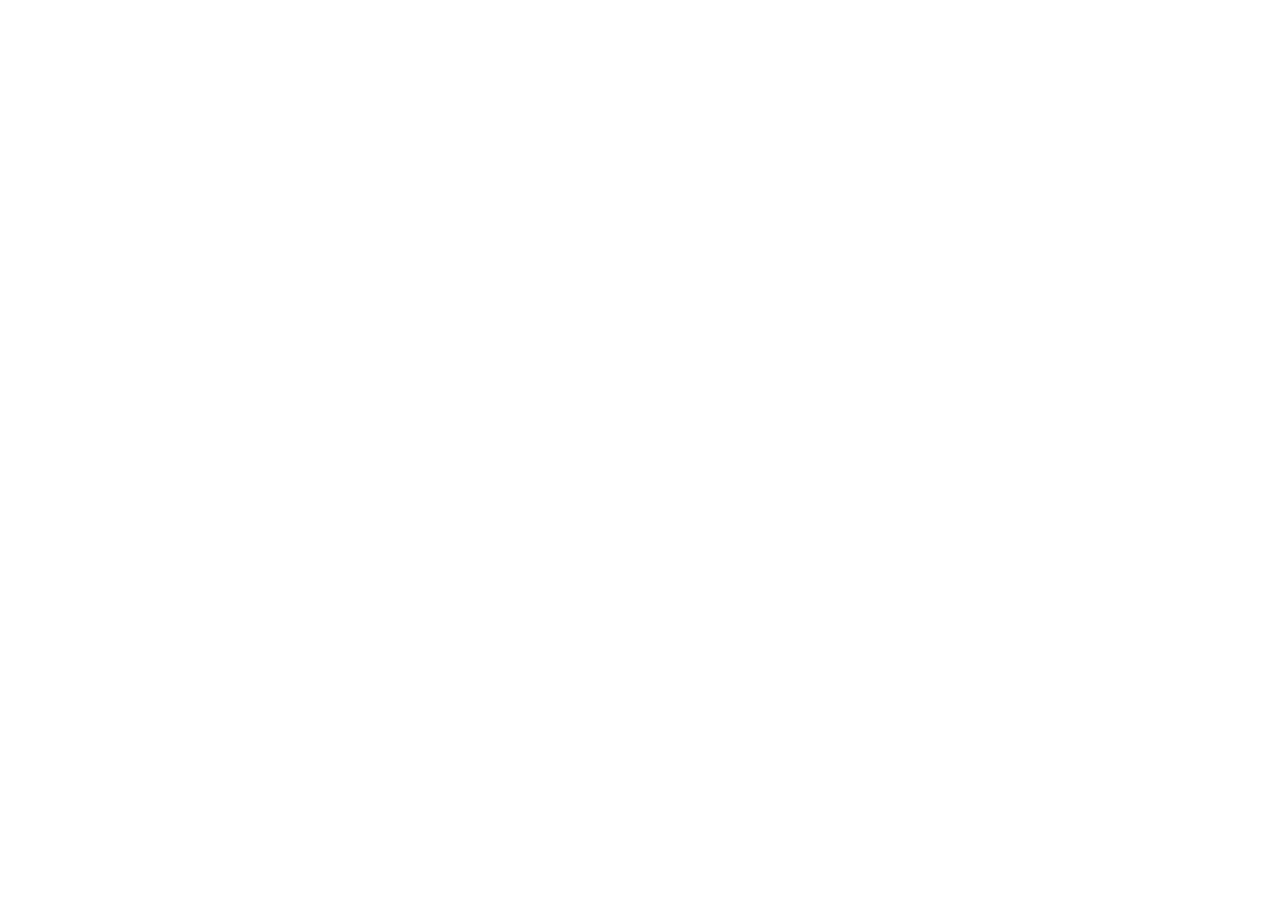
==== public/nhb-white/index.html @ 15142af1 "Serve NHB White Luxury preview from public path" ====
<!doctype html><html lang="en" dir="ltr"><head><meta charset="utf-8"><meta name="viewport" content="width=device-width,initial-scale=1,viewport-fit=cover"><meta name="theme-color" content="#fffdf9"><meta name="description" content="New Home Benz white luxury redesign preview"><title>New Home Benz — White Luxury Preview</title><link rel="stylesheet" href="style-1.css"><link rel="stylesheet" href="style-11.css"><link rel="stylesheet" href="style-21.css"></head><body><script src="plan-b44-130.js"></script><script src="plan-b44-145-a.js"></script><script src="plan-b44-145-b.js"></script><script src="plan-b44-150.js"></script><script src="plan-b44-175.js"></script><script src="plan-b7223-175.js"></script><script src="plan-b7223-222.js"></script><script src="plan-b7223-225.js"></script><script src="scene-data.js"></script><script src="media-bedroom.js"></script><script src="viewer.js"></script><script src="app-a.js"></script><script src="app-b.js"></script><script src="app-c.js"></script></body></html>
---- public/nhb-white/style-1.css ----
<!doctype html><html lang="en" dir="ltr"><head><meta charset="utf-8"><meta name="viewport" content="width=device-width,initial-scale=1,viewport-fit=cover"><meta name="theme-color" content="#fffdf9"><meta name="description" content="New Home Benz white luxury redesign preview"><title>New Home Benz — White Luxury Preview</title><link rel="stylesheet" href="style-1.css"><link rel="stylesheet" href="style-11.css"><link rel="stylesheet" href="style-21.css"></head><body><script src="plans-1.js"></script><script src="plans-2.js"></script><script src="plans-3.js"></script><script src="plans-4.js"></script><script src="scene-data.js"></script><script src="media-1.js"></script><script src="media-2.js"></script><script src="viewer.js"></script><script src="app-a.js"></script><script src="app-b.js"></script><script src="app-c.js"></script></body></html>
---- public/nhb-white/style-11.css ----
window.NHB_PLANS=window.NHB_PLANS||{};window.NHB_PLANS["assets/dollhouse/b44-130.webp"]='[data-uri]';
window.NHB_PLANS["assets/floorplans/b44-145-a-plan.webp"]=window.NHB_PLANS["assets/dollhouse/b44-145-a.webp"];
---- public/nhb-white/style-21.css ----
window.NHB_PLANS=window.NHB_PLANS||{};window.NHB_PLANS["assets/dollhouse/b7223-222.webp"]='[data-uri]';
window.NHB_PLANS["assets/floorplans/b7223-222-plan.webp"]=window.NHB_PLANS["assets/dollhouse/b7223-222.webp"];
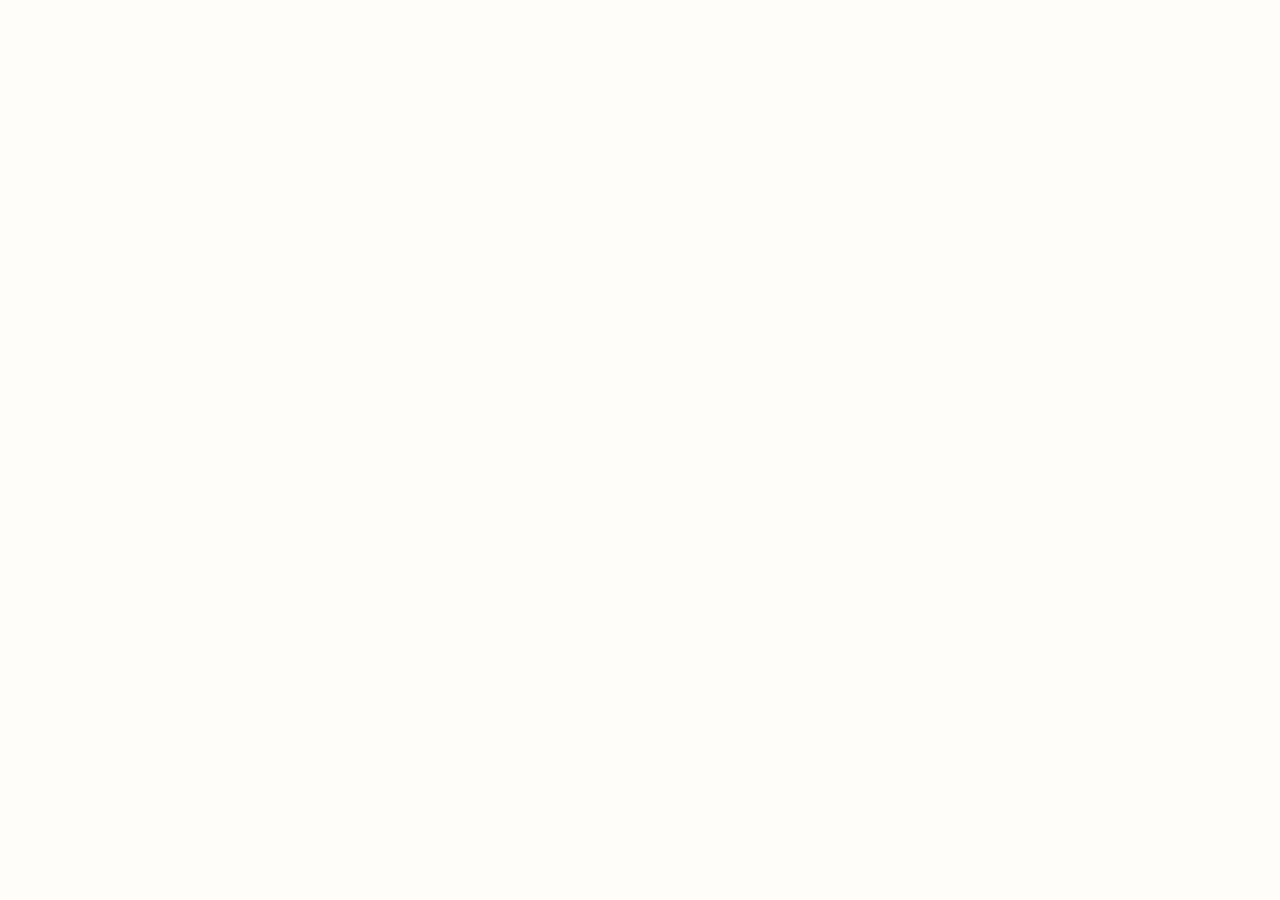
==== commit 6b0c749f: "Use deployment auth cookie for NHB preview assets" ====
--- a/public/nhb-white/style-1.css
+++ b/public/nhb-white/style-1.css
@@ -1 +1 @@
-<!doctype html><html lang="en" dir="ltr"><head><meta charset="utf-8"><meta name="viewport" content="width=device-width,initial-scale=1,viewport-fit=cover"><meta name="theme-color" content="#fffdf9"><meta name="description" content="New Home Benz white luxury redesign preview"><title>New Home Benz — White Luxury Preview</title><link rel="stylesheet" href="style-1.css"><link rel="stylesheet" href="style-11.css"><link rel="stylesheet" href="style-21.css"></head><body><script src="plans-1.js"></script><script src="plans-2.js"></script><script src="plans-3.js"></script><script src="plans-4.js"></script><script src="scene-data.js"></script><script src="media-1.js"></script><script src="media-2.js"></script><script src="viewer.js"></script><script src="app-a.js"></script><script src="app-b.js"></script><script src="app-c.js"></script></body></html>+:root{--bg:#fffdf9;--paper:#fff;--soft:#f7f2e9;--ink:#171713;--text:#4c4942;--muted:#7e786e;--gold:#b69455;--gold2:#d4bd88;--line:#e7dfd1;--shadow:0 28px 80px rgba(39,33,24,.1);--serif:"Times New Roman",Georgia,serif;--sans:Arial,"Helvetica Neue",sans-serif;--ease:cubic-bezier(.2,.8,.2,1)}*{box-sizing:border-box}html{scroll-behavior:smooth;background:var(--bg)}body{margin:0;background:var(--bg);color:var(--ink);font-family:var(--sans);overflow-x:hidden}a{color:inherit}img{max-width:100%;display:block}button,input,textarea,select{font:inherit}.skip{position:fixed;left:18px;top:-70px;z-index:9999;background:var(--ink);color:#fff;padding:11px 15px;text-decoration:none}.site-header{position:sticky;top:0;z-index:200;background:rgba(255,253,249,.9);backdrop-filter:blur(18px);border-bottom:1px solid rgba(182,148,85,.18)}.topline{height:30px;padding:0 clamp(22px,5vw,78px);display:flex;align-items:center;justify-content:space-between;font-size:10px;letter-spacing:.1em;text-transform:uppercase;color:#81796a;border-bottom:1px solid #eee8dd}.topline a{text-decoration:none}.nav-shell{height:80px;padding:0 clamp(22px,5vw,78px);display:grid;grid-template-columns:220px 1fr auto auto;gap:24px;align-items:center}.brand{text-decoration:none;display:flex;align-items:center;gap:12px}.brand-mark{width:36px;height:36px;position:relative;border-bottom:2px solid var(--gold)}.brand-mark:before,.brand-mark:after{content:"";position:absolute;bottom:2px;background:var(--gold)}.brand-mark:before{left:4px;width:8px;height:18px;box-shadow:11px -7px 0 var(--gold),22px 3px 0 var(--gold)}.brand-mark:after{left:7px;width:2px;height:4px;box-shadow:11px -7px 0 #fff,22px 3px 0 #fff}.brand-type strong{font-family:var(--serif);font-size:29px;letter-spacing:.18em;font-weight:400;line-height:.8}.brand-type small{display:block;font-size:8px;letter-spacing:.32em;color:#8d8068;text-transform:uppercase;margin-top:6px}.main-nav{display:flex;justify-content:center;gap:clamp(16px,2vw,34px)}.main-nav a{position:relative;text-decoration:none;font-size:10px;letter-spacing:.13em;text-transform:uppercase;color:#4d4941;padding:32px 0}.main-nav a:after{content:"";position:absolute;left:50%;right:50%;bottom:22px;height:1px;background:var(--gold);transition:.35s}.main-nav a:hover:after,.main-nav a.active:after{left:0;right:0}.lang-switch{background:transparent;border:0;color:#5a5245;cursor:pointer;font-size:11px}.nav-cta{display:inline-flex;height:42px;padding:0 18px;align-items:center;text-decoration:none;background:var(--ink);color:#fff;font-size:10px;letter-spacing:.13em;text-transform:uppercase}.menu-toggle{display:none}main{min-height:65vh}.hero-white{padding:clamp(60px,8vw,105px) clamp(22px,5vw,78px) 70px;display:grid;grid-template-columns:minmax(0,.9fr) minmax(420px,1.15fr);gap:clamp(30px,5vw,80px);align-items:center;min-height:760px}.hero-copy{padding:50px 0}.kicker,.eyebrow{font-size:10px;letter-spacing:.23em;text-transform:uppercase;color:var(--gold);display:flex;gap:12px;align-items:center}.kicker:before,.eyebrow:before{content:"";width:35px;height:1px;background:var(--gold)}h1,h2,h3{font-family:var(--serif);font-weight:400}.hero-white h1{font-size:clamp(55px,7vw,110px);line-height:.9;letter-spacing:-.055em;margin:.24em 0;color:#1c1914}.hero-white h1 em{font-weight:400;color:var(--gold);font-style:italic}.lead{font-size:clamp(15px,1.2vw,18px);line-height:1.9;color:var(--text);max-width:650px}.actions{display:flex;gap:12px;flex-wrap:wrap;margin-top:30px}.btn{min-height:48px;padding:0 22px;display:inline-flex;align-items:center;justify-content:center;text-decoration:none;font-size:10px;letter-spacing:.13em;text-transform:uppercase;border:1px solid var(--ink);transition:.35s}.btn.primary{background:var(--ink);color:#fff}.btn.secondary{border-color:var(--line);background:#fff}.hero-visual{position:relative;min-height:620px}.hero-visual:before{content:"";position:absolute;left:-38px;top:40px;width:58%;height:75%;border:1px solid var(--gold2)}.hero-img{position:absolute;inset:0 0 0 8%;border-radius:180px 0 0 0;overflow:hidden;box-shadow:var(--shadow);background:#eee}.hero-img img{width:100%;height:100%;object-fit:cover}.hero-card{position:absolute;z-index:3;left:0;bottom:46px;background:#fff;padding:24px 28px;min-width:230px;border:1px solid var(--line);box-shadow:0 18px 50px rgba(29,24,17,.08)}.hero-card small{display:block;color:var(--gold);letter-spacing:.18em;text-transform:uppercase;font-size:9px}.hero-card strong{font-family:var(--serif);font-weight:400;font-size:32px;display:block;margin-top:5px}.hero-card span{font-size:11px;color:var(--muted)}@media(max-width:820px){.topline{display:none}.nav-shell{height:70px;grid-template-columns:1fr auto auto}.main-nav{display:none;position:absolute;top:70px;left:0;right:0;background:#fff;border-bottom:1px solid var(--line);padding:15px 25px;flex-direction:column;gap:0}.main-nav.open{display:flex}.main-nav a{padding:14px 0}.menu-toggle{display:block;width:40px;height:40px;border:1px solid var(--line);background:#fff}.nav-cta{display:none}.hero-white{grid-template-columns:1fr;padding-top:45px;min-height:auto}.hero-visual{min-height:500px}.hero-img{inset:0}.brand-type strong{font-size:24px}}@media(max-width:520px){.brand-mark{display:none}.hero-white h1{font-size:52px}.hero-visual{min-height:430px}.hero-img{border-radius:90px 0 0 0}.hero-card{bottom:20px;padding:18px;min-width:190px}}
--- a/public/nhb-white/style-11.css
+++ b/public/nhb-white/style-11.css
@@ -1,3 +1,10 @@
-window.NHB_PLANS=window.NHB_PLANS||{};window.NHB_PLANS["assets/dollhouse/b44-130.webp"]='[data-uri]';
-window.NHB_PLANS["assets/floorplans/b44-145-a-plan.webp"]=window.NHB_PLANS["assets/dollhouse/b44-145-a.webp"];
-
+.section{padding:clamp(76px,9vw,135px) clamp(22px,5vw,78px)}.section.soft{background:var(--soft)}.section-head{display:grid;grid-template-columns:minmax(0,1fr) minmax(300px,520px);gap:40px;align-items:end;margin-bottom:48px}.section-head h2,.page-hero h1{font-size:clamp(43px,5.6vw,82px);line-height:.95;letter-spacing:-.045em;margin:.22em 0}.section-head p{color:var(--text);line-height:1.85;margin:0}.mini-rule{width:80px;height:1px;background:var(--gold);margin:25px 0}
+.stat-strip{display:grid;grid-template-columns:repeat(4,1fr);border:1px solid var(--line);background:#fff}.stat{padding:30px;border-right:1px solid var(--line)}.stat:last-child{border-right:0}.stat b{display:block;font-family:var(--serif);font-size:36px;font-weight:400}.stat span{font-size:10px;letter-spacing:.12em;text-transform:uppercase;color:var(--muted)}
+.project-grid{display:grid;grid-template-columns:repeat(3,1fr);gap:22px}.project-card{background:#fff;border:1px solid var(--line);text-decoration:none;overflow:hidden;transition:.45s var(--ease)}.project-card:hover{transform:translateY(-7px);box-shadow:var(--shadow)}.project-photo{aspect-ratio:4/3;overflow:hidden;background:#eee}.project-photo img{width:100%;height:100%;object-fit:cover;transition:.7s var(--ease)}.project-card:hover .project-photo img{transform:scale(1.035)}.project-info{padding:26px}.project-info small{font-size:9px;letter-spacing:.18em;color:var(--gold);text-transform:uppercase}.project-info h3{font-size:31px;margin:9px 0 10px}.project-info p{font-size:13px;line-height:1.7;color:var(--text);margin:0}.project-link{margin-top:18px;font-size:10px;letter-spacing:.12em;text-transform:uppercase;display:inline-flex;gap:8px;align-items:center}.project-link:after{content:"→";color:var(--gold)}
+.split{display:grid;grid-template-columns:1fr 1fr;gap:clamp(35px,6vw,90px);align-items:center}.split-media{position:relative}.split-media img{width:100%;aspect-ratio:4/3;object-fit:cover;border-radius:0 140px 0 0}.split-media:after{content:"";position:absolute;left:22px;right:-22px;bottom:-22px;top:22px;border:1px solid var(--gold2);z-index:-1}.split-copy h2{font-size:clamp(42px,5vw,75px);line-height:.95;margin:12px 0 20px}.split-copy p{color:var(--text);line-height:1.9}.values{display:grid;grid-template-columns:repeat(3,1fr);gap:1px;background:var(--line);border:1px solid var(--line)}.value{background:#fff;padding:38px}.value i{display:block;width:28px;height:28px;border:1px solid var(--gold);border-radius:50%;margin-bottom:25px;position:relative}.value i:after{content:"";position:absolute;width:6px;height:6px;background:var(--gold);border-radius:50%;left:10px;top:10px}.value h3{font-size:27px;margin:0 0 10px}.value p{font-size:13px;line-height:1.8;color:var(--text)}
+.page-hero{padding:95px clamp(22px,5vw,78px) 70px;background:linear-gradient(180deg,#fff,#fbf8f2);border-bottom:1px solid var(--line);display:grid;grid-template-columns:1.05fr .95fr;gap:50px;align-items:center}.page-hero-copy{padding:40px 0}.page-hero p{max-width:620px;line-height:1.9;color:var(--text)}.page-hero-visual{height:430px;overflow:hidden;border-radius:130px 0 0 0;box-shadow:var(--shadow)}.page-hero-visual img{width:100%;height:100%;object-fit:cover}
+.service-grid{display:grid;grid-template-columns:repeat(3,1fr);gap:20px}.service-card{background:#fff;border:1px solid var(--line);padding:34px;min-height:250px;transition:.35s}.service-card:hover{border-color:#cdb882;transform:translateY(-4px)}.service-card .num{font-family:var(--serif);font-size:42px;color:#d7c49c}.service-card h3{font-size:26px;margin:20px 0 10px}.service-card p{font-size:13px;color:var(--text);line-height:1.75}
+.contact-grid{display:grid;grid-template-columns:.8fr 1.2fr;gap:45px}.contact-panel{background:var(--ink);color:#fff;padding:45px}.contact-panel h2{font-size:52px;margin:10px 0 24px}.contact-list{display:grid;gap:25px}.contact-list small{color:#c7a965;letter-spacing:.15em;text-transform:uppercase;font-size:9px}.contact-list a,.contact-list p{color:#e9e4da;text-decoration:none;line-height:1.7}.form-card{background:#fff;border:1px solid var(--line);padding:40px}.form-grid{display:grid;grid-template-columns:1fr 1fr;gap:16px}.field{display:grid;gap:8px}.field.full{grid-column:1/-1}.field label{font-size:9px;letter-spacing:.12em;text-transform:uppercase;color:var(--muted)}.field input,.field textarea,.field select{border:0;border-bottom:1px solid #cfc7ba;background:transparent;padding:13px 0;outline:none}.field input:focus,.field textarea:focus,.field select:focus{border-color:var(--gold)}.field textarea{min-height:100px;resize:vertical}
+.project-detail-hero{padding:70px clamp(22px,5vw,78px);display:grid;grid-template-columns:.9fr 1.1fr;gap:50px;align-items:center}.project-detail-hero h1{font-size:clamp(54px,7vw,102px);letter-spacing:-.05em;line-height:.9;margin:.2em 0}.project-detail-photo{height:600px;overflow:hidden;border-radius:0 0 160px 0;background:#eee}.project-detail-photo img{width:100%;height:100%;object-fit:cover}.project-meta{display:flex;gap:26px;flex-wrap:wrap;margin:28px 0}.meta-chip{border-top:1px solid var(--gold);padding-top:10px;min-width:120px}.meta-chip b{font-family:var(--serif);font-size:26px;font-weight:400;display:block}.meta-chip span{font-size:9px;color:var(--muted);letter-spacing:.13em;text-transform:uppercase}.plans-grid{display:grid;grid-template-columns:repeat(3,1fr);gap:20px}.plan-card{border:1px solid var(--line);background:#fff;padding:16px;cursor:pointer;transition:.35s}.plan-card:hover,.plan-card.active{border-color:var(--gold);box-shadow:0 16px 45px rgba(65,53,32,.08)}.plan-thumb{height:210px;background:#fbfaf6;display:grid;place-items:center;overflow:hidden}.plan-thumb img{width:100%;height:100%;object-fit:contain}.plan-card h3{font-size:25px;margin:16px 0 4px}.plan-card p{font-size:12px;color:var(--muted);margin:0}.viewer-shell-host{margin-top:32px}.viewer-note{font-size:11px;color:var(--muted);margin-top:12px}
+/* White architectural viewer */
+.pro-viewer{border:1px solid var(--line);background:#fff;box-shadow:0 22px 80px rgba(46,38,26,.08);overflow:hidden}.viewer-topbar{min-height:80px;padding:14px 18px 14px 24px;display:grid;grid-template-columns:1fr auto auto;align-items:center;gap:16px;border-bottom:1px solid var(--line);background:#fff}.viewer-identity span{font-size:9px;color:var(--gold);letter-spacing:.18em;text-transform:uppercase}.viewer-identity strong{display:block;font-family:var(--serif);font-size:26px;font-weight:400}.viewer-identity small{font-size:9px;color:var(--muted)}.mode-switch{display:flex;background:var(--soft);padding:4px;border-radius:999px}.mode-switch button{border:0;background:transparent;padding:10px 15px;border-radius:999px;cursor:pointer;font-size:9px;letter-spacing:.08em;text-transform:uppercase;color:#6f685c}.mode-switch button.active{background:#fff;color:#1c1914;box-shadow:0 5px 16px rgba(33,28,20,.08)}.viewer-tools{display:flex;gap:8px}.viewer-tools button{width:38px;height:38px;border:1px solid var(--line);background:#fff;cursor:pointer}.viewer-body{display:grid;grid-template-columns:minmax(0,1fr) 270px;min-height:640px}.arch-mode,.walkthrough-mode{position:relative;overflow:hidden;min-height:640px;background:radial-gradient(circle at 50% 45%,#fff 0,#fbfaf6 55%,#f0eadf 100%)}.arch-mode{display:block}.walkthrough-mode{display:none}.walkthrough-mode.active{display:block}.arch-mode.hidden{display:none}.studio-shadow{position:absolute;left:19%;right:15%;bottom:12%;height:14%;background:radial-gradient(ellipse,rgba(71,58,36,.20),transparent 68%);filter:blur(12px)}.arch-scene-wrap{position:absolute;inset:0;perspective:1500px;perspective-origin:50% 42%;cursor:grab;touch-action:none}.arch-scene-wrap:active{cursor:grabbing}.arch-world{position:absolute;left:50%;top:50%;width:0;height:0;transform-style:preserve-3d;transition:transform .65s var(--ease)}.furnished-floor{position:absolute;left:0;top:0;width:var(--floor-w);height:var(--floor-h);transform:translate(-50%,-50%) rotateX(90deg);transform-origin:center;background-size:contain;background-position:center;background-repeat:no-repeat;filter:drop-shadow(0 25px 25px rgba(54,44,28,.18));backface-visibility:visible}.arch-wall{position:absolute;left:0;top:0;transform-style:preserve-3d}.wf{position:absolute;display:block;backface-visibility:hidden}.wf.front,.wf.back{width:var(--len);height:var(--wh);left:calc(var(--len)/-2);top:calc(var(--wh)*-1);background:linear-gradient(90deg,#ece7de,#fff 45%,#e3ddd2);border:1px solid rgba(120,108,91,.12)}.wf.front{transform:translateZ(calc(var(--t)/2));box-shadow:inset 0 6px 16px rgba(0,0,0,.03)}.wf.back{transform:rotateY(180deg) translateZ(calc(var(--t)/2));filter:brightness(.94)}.wf.top{width:var(--len);height:var(--t);left:calc(var(--len)/-2);top:calc(var(--wh)*-1 - var(--t)/2);background:#ddd4c7;transform:rotateX(90deg)}.wf.cap{width:var(--t);height:var(--wh);top:calc(var(--wh)*-1);background:#ded7cb}.wf.cap.a{left:calc(var(--len)/-2 - var(--t)/2);transform:rotateY(90deg)}.wf.cap.b{left:calc(var(--len)/2 - var(--t)/2);transform:rotateY(90deg)}.viewer-badge{position:absolute;left:18px;bottom:18px;background:rgba(255,255,255,.88);border:1px solid var(--line);padding:10px 13px;backdrop-filter:blur(10px)}.viewer-badge span{font-size:8px;letter-spacing:.16em;color:var(--gold);text-transform:uppercase;display:block}.viewer-badge strong{font-size:9px;font-weight:400;color:var(--muted)}.room-specs{border-left:1px solid var(--line);background:#fff;overflow:auto;max-height:640px}.room-head{position:sticky;top:0;background:#fff;padding:19px;border-bottom:1px solid var(--line);z-index:2}.room-head span{display:block;font-size:8px;text-transform:uppercase;letter-spacing:.15em;color:var(--gold)}.room-head strong{font-family:var(--serif);font-size:22px;font-weight:400}.room-row{width:100%;border:0;border-bottom:1px solid #f0ebe2;background:#fff;text-align:left;padding:13px 18px;cursor:pointer;display:grid;grid-template-columns:30px 1fr;grid-template-areas:'n name' 'n size';transition:.25s}.room-row:hover,.room-row.active{background:#faf6ef;box-shadow:inset 2px 0 var(--gold)}.room-row span{grid-area:n;color:#c4aa72;font-family:var(--serif);font-size:18px;align-self:center}.room-row strong{grid-area:name;font-size:11px;font-weight:500}.room-row b{grid-area:size;font-size:9px;font-weight:400;color:var(--muted)}.walkthrough-canvas{width:100%;height:100%;display:block}.viewer-map{position:absolute;right:16px;top:16px;width:150px;height:110px;background:#fff;border:1px solid var(--line);padding:5px;box-shadow:0 10px 25px rgba(0,0,0,.08)}.viewer-map img{width:100%;height:100%;object-fit:contain}.viewer-map i{position:absolute;width:9px;height:9px;background:var(--gold);border:2px solid #fff;clip-path:polygon(50% 0,100% 100%,50% 78%,0 100%);transform-origin:center}.viewer-pad{position:absolute;bottom:18px;left:18px;display:grid;grid-template-columns:38px 38px 38px;grid-template-areas:'. f .' 'l b r';gap:4px}.viewer-pad button{height:36px;border:1px solid #d9cdb9;background:rgba(255,255,255,.9);color:#6c5733}.viewer-pad [data-move=forward]{grid-area:f}.viewer-pad [data-move=left]{grid-area:l}.viewer-pad [data-move=back]{grid-area:b}.viewer-pad [data-move=right]{grid-area:r}.walkthrough-help{position:absolute;bottom:20px;right:20px;font-size:9px;color:#5f574b;background:rgba(255,255,255,.88);padding:8px 10px}.viewer-disclaimer{margin:0;padding:11px 18px;border-top:1px solid var(--line);font-size:9px;color:var(--muted);background:#fff}.viewer-loading{min-height:640px;display:grid;place-content:center;text-align:center;background:#fff;gap:8px}.viewer-loading span{width:38px;height:38px;border:1px solid var(--line);border-top-color:var(--gold);border-radius:50%;animation:spin 1s linear infinite;margin:auto}@keyframes spin{to{transform:rotate(360deg)}}
--- a/public/nhb-white/style-21.css
+++ b/public/nhb-white/style-21.css
@@ -1,2 +1,12 @@
-window.NHB_PLANS=window.NHB_PLANS||{};window.NHB_PLANS["assets/dollhouse/b7223-222.webp"]='[data-uri]';
-window.NHB_PLANS["assets/floorplans/b7223-222-plan.webp"]=window.NHB_PLANS["assets/dollhouse/b7223-222.webp"];
+.original-plan{position:absolute;right:18px;bottom:18px;width:120px;background:#fff;border:1px solid var(--line);padding:5px;box-shadow:0 10px 30px rgba(38,31,22,.10)}.original-plan img{width:100%;display:block}
+.career-band{display:grid;grid-template-columns:1fr 1fr;min-height:520px}.career-band>div{padding:clamp(55px,7vw,100px)}.career-image{background-size:cover;background-position:center}.career-copy{background:var(--soft)}.career-copy h2{font-size:clamp(42px,5vw,72px);line-height:.95;margin:10px 0 22px}.career-copy p{line-height:1.9;color:var(--text)}
+.site-footer{background:#f3eee4;border-top:1px solid #e4dbc9;padding:70px clamp(22px,5vw,78px) 25px}.footer-top{display:grid;grid-template-columns:1.4fr .8fr .8fr;gap:45px;padding-bottom:55px}.footer-brand h2{font-size:clamp(38px,4vw,60px);margin:8px 0 18px}.footer-brand p{color:var(--text);max-width:520px;line-height:1.8}.footer-col h3{font-family:var(--sans);font-size:9px;letter-spacing:.15em;text-transform:uppercase;color:var(--gold)}.footer-col a,.footer-col p{display:block;text-decoration:none;color:#514b41;font-size:12px;line-height:1.9}.footer-bottom{border-top:1px solid #ded4c3;padding-top:22px;display:flex;justify-content:space-between;gap:20px;font-size:9px;letter-spacing:.10em;text-transform:uppercase;color:#8a8173}
+.reveal{opacity:0;transform:translateY(24px);transition:.75s var(--ease)}.reveal.in{opacity:1;transform:none}
+@media(max-width:1100px){.nav-shell{grid-template-columns:190px 1fr auto}.nav-cta{display:none}.hero-white{grid-template-columns:1fr 1fr}.project-grid,.service-grid{grid-template-columns:repeat(2,1fr)}.plans-grid{grid-template-columns:repeat(2,1fr)}}
+@media(max-width:820px){.topline{display:none}.nav-shell{height:70px;grid-template-columns:1fr auto auto}.main-nav{display:none;position:absolute;top:70px;left:0;right:0;background:#fff;border-bottom:1px solid var(--line);padding:15px 25px;flex-direction:column;gap:0}.main-nav.open{display:flex}.main-nav a{padding:14px 0}.menu-toggle{display:block;width:40px;height:40px;border:1px solid var(--line);background:#fff}.brand-type strong{font-size:24px}.brand-type small{font-size:7px}.hero-white,.page-hero,.project-detail-hero,.split,.contact-grid,.career-band{grid-template-columns:1fr}.hero-white{padding-top:45px;min-height:auto}.hero-visual{min-height:500px}.hero-img{inset:0}.hero-card{left:12px}.section-head{grid-template-columns:1fr}.project-grid,.service-grid,.values,.plans-grid{grid-template-columns:1fr}.stat-strip{grid-template-columns:1fr 1fr}.stat:nth-child(2){border-right:0}.stat:nth-child(-n+2){border-bottom:1px solid var(--line)}.page-hero-visual{height:350px}.project-detail-photo{height:450px}.viewer-topbar{grid-template-columns:1fr auto;grid-template-areas:'id tools' 'modes modes'}.viewer-identity{grid-area:id}.mode-switch{grid-area:modes}.viewer-tools{grid-area:tools}.viewer-body{grid-template-columns:1fr;min-height:560px}.arch-mode,.walkthrough-mode{min-height:560px}.room-specs{display:none}.footer-top{grid-template-columns:1fr 1fr}.footer-brand{grid-column:1/-1}}
+@media(max-width:520px){.brand-mark{display:none}.hero-white h1{font-size:52px}.hero-visual{min-height:430px}.hero-img{border-radius:90px 0 0 0}.hero-card{bottom:20px;padding:18px;min-width:190px}.section{padding-inline:18px}.page-hero,.project-detail-hero{padding-inline:18px}.stat-strip{grid-template-columns:1fr}.stat{border-right:0;border-bottom:1px solid var(--line)}.project-detail-photo{height:360px}.form-grid{grid-template-columns:1fr}.field.full{grid-column:auto}.footer-top{grid-template-columns:1fr}.footer-bottom{flex-direction:column}.mode-switch{width:100%;overflow:auto}.mode-switch button{white-space:nowrap;padding:9px 12px}.original-plan{width:90px}}
+[dir=rtl] body{text-align:right}[dir=rtl] .kicker,[dir=rtl] .eyebrow{flex-direction:row-reverse;justify-content:flex-start}[dir=rtl] .main-nav{direction:rtl}[dir=rtl] .room-row{text-align:right}[dir=rtl] .room-specs{border-left:0;border-right:1px solid var(--line)}
+
+/* Apartment 222 editorial interior gallery */
+.interior-gallery{display:grid;grid-template-columns:1.25fr .75fr;gap:18px;margin-top:34px}.interior-gallery .big{grid-row:span 2}.interior-shot{position:relative;overflow:hidden;background:#eee;min-height:270px}.interior-gallery .big{min-height:558px}.interior-shot img{width:100%;height:100%;object-fit:cover;transition:transform .7s var(--ease)}.interior-shot:hover img{transform:scale(1.025)}.interior-caption{position:absolute;left:16px;bottom:16px;background:rgba(255,255,255,.9);backdrop-filter:blur(12px);padding:9px 12px;border:1px solid rgba(230,221,207,.9)}.interior-caption span{font-size:8px;text-transform:uppercase;letter-spacing:.15em;color:var(--gold);display:block}.interior-caption strong{font-family:var(--serif);font-size:18px;font-weight:400}.plan-card{border-radius:2px}.project-detail-photo,.split-media,.page-hero-visual,.hero-img{box-shadow:0 26px 70px rgba(49,42,32,.09)}
+@media(max-width:820px){.interior-gallery{grid-template-columns:1fr}.interior-gallery .big{grid-row:auto;min-height:360px}.interior-shot{min-height:300px}}
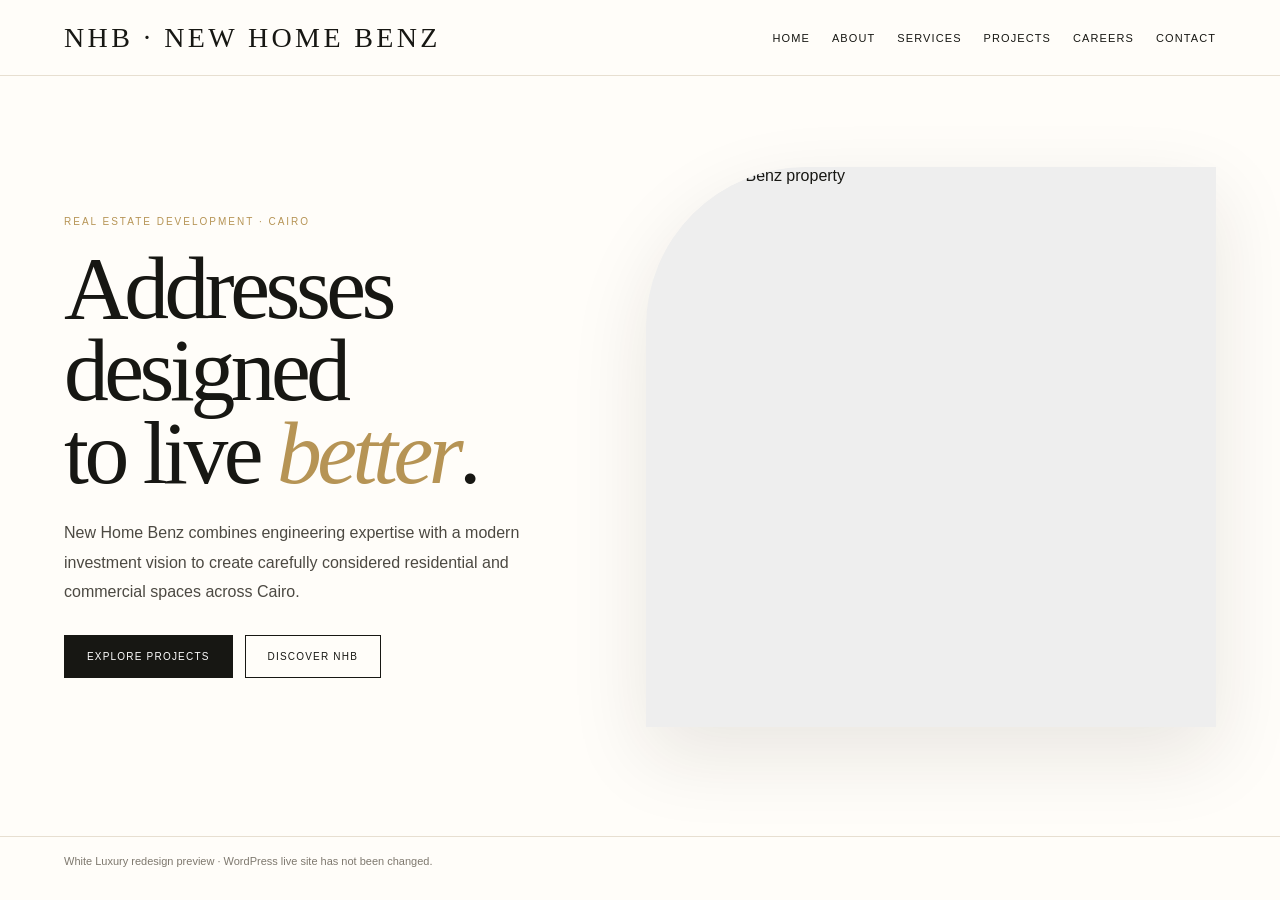
==== commit b10c9b04: "Add visible NHB fallback shell for public review" ====
--- a/public/nhb-white/index.html
+++ b/public/nhb-white/index.html
@@ -1 +1 @@
-<!doctype html><html lang="en" dir="ltr"><head><meta charset="utf-8"><meta name="viewport" content="width=device-width,initial-scale=1,viewport-fit=cover"><meta name="theme-color" content="#fffdf9"><meta name="description" content="New Home Benz white luxury redesign preview"><title>New Home Benz — White Luxury Preview</title><link rel="stylesheet" href="style-1.css"><link rel="stylesheet" href="style-11.css"><link rel="stylesheet" href="style-21.css"></head><body><script src="plan-b44-130.js"></script><script src="plan-b44-145-a.js"></script><script src="plan-b44-145-b.js"></script><script src="plan-b44-150.js"></script><script src="plan-b44-175.js"></script><script src="plan-b7223-175.js"></script><script src="plan-b7223-222.js"></script><script src="plan-b7223-225.js"></script><script src="scene-data.js"></script><script src="media-bedroom.js"></script><script src="viewer.js"></script><script src="app-a.js"></script><script src="app-b.js"></script><script src="app-c.js"></script></body></html>+<!doctype html><html lang="en" dir="ltr"><head><meta charset="utf-8"><meta name="viewport" content="width=device-width,initial-scale=1,viewport-fit=cover"><meta name="theme-color" content="#fffdf9"><meta name="description" content="New Home Benz white luxury redesign preview"><title>New Home Benz — White Luxury Preview</title><link rel="stylesheet" href="style-1.css"><link rel="stylesheet" href="style-11.css"><link rel="stylesheet" href="style-21.css"><style>.fallback{min-height:100vh;background:#fffdf9;color:#171713}.fallback .fnav{height:76px;display:flex;align-items:center;justify-content:space-between;padding:0 clamp(18px,5vw,72px);border-bottom:1px solid #e7dfd1;background:rgba(255,253,249,.96);position:sticky;top:0;z-index:20}.fallback .flogo{font-family:Georgia,serif;font-size:28px;letter-spacing:.12em}.fallback .flinks{display:flex;gap:22px;font:11px Arial;text-transform:uppercase;letter-spacing:.1em}.fallback .flinks a{text-decoration:none}.fallback .fhero{display:grid;grid-template-columns:1fr 1.08fr;gap:54px;align-items:center;padding:72px clamp(18px,5vw,72px) 90px;min-height:760px}.fallback .fkicker{font:10px Arial;letter-spacing:.2em;text-transform:uppercase;color:#b69455;margin-bottom:20px}.fallback h1{font:400 clamp(54px,7vw,108px)/.92 Georgia,serif;letter-spacing:-.05em;margin:0 0 24px}.fallback h1 em{color:#b69455;font-weight:400}.fallback p{max-width:620px;font:16px/1.85 Arial;color:#4c4942}.fallback .factions{display:flex;gap:12px;margin-top:28px}.fallback .fbtn{padding:15px 22px;border:1px solid #171713;text-decoration:none;font:10px Arial;letter-spacing:.12em;text-transform:uppercase}.fallback .fbtn.primary{background:#171713;color:#fff}.fallback .fvisual{min-height:560px;border-radius:160px 0 0 0;overflow:hidden;box-shadow:0 28px 80px rgba(39,33,24,.1);background:#eee}.fallback .fvisual img{width:100%;height:100%;object-fit:cover;min-height:560px}.fallback .fnote{padding:18px clamp(18px,5vw,72px);font:11px Arial;color:#7e786e;border-top:1px solid #e7dfd1}@media(max-width:820px){.fallback .flinks{display:none}.fallback .fhero{grid-template-columns:1fr;padding-top:44px;min-height:auto}.fallback .fvisual,.fallback .fvisual img{min-height:420px}.fallback h1{font-size:54px}}</style></head><body><div id="fallback" class="fallback"><div class="fnav"><div class="flogo">NHB · NEW HOME BENZ</div><div class="flinks"><a href="?page=home">Home</a><a href="?page=about">About</a><a href="?page=services">Services</a><a href="?page=projects">Projects</a><a href="?page=careers">Careers</a><a href="?page=contact">Contact</a></div></div><section class="fhero"><div><div class="fkicker">Real estate development · Cairo</div><h1>Addresses designed<br>to live <em>better</em>.</h1><p>New Home Benz combines engineering expertise with a modern investment vision to create carefully considered residential and commercial spaces across Cairo.</p><div class="factions"><a class="fbtn primary" href="?page=projects">Explore projects</a><a class="fbtn" href="?page=about">Discover NHB</a></div></div><div class="fvisual"><img src="https://newhomebenz.com/wp-content/uploads/2026/01/PHOTO-2025-12-29-14-27-594-1024x682.webp" alt="New Home Benz property"></div></section><div class="fnote">White Luxury redesign preview · WordPress live site has not been changed.</div></div><script src="plan-b44-130.js"></script><script src="plan-b44-145-a.js"></script><script src="plan-b44-145-b.js"></script><script src="plan-b44-150.js"></script><script src="plan-b44-175.js"></script><script src="plan-b7223-175.js"></script><script src="plan-b7223-222.js"></script><script src="plan-b7223-225.js"></script><script src="scene-data.js"></script><script src="media-bedroom.js"></script><script src="viewer.js"></script><script src="app-a.js"></script><script src="app-b.js"></script><script src="app-c.js"></script></body></html>
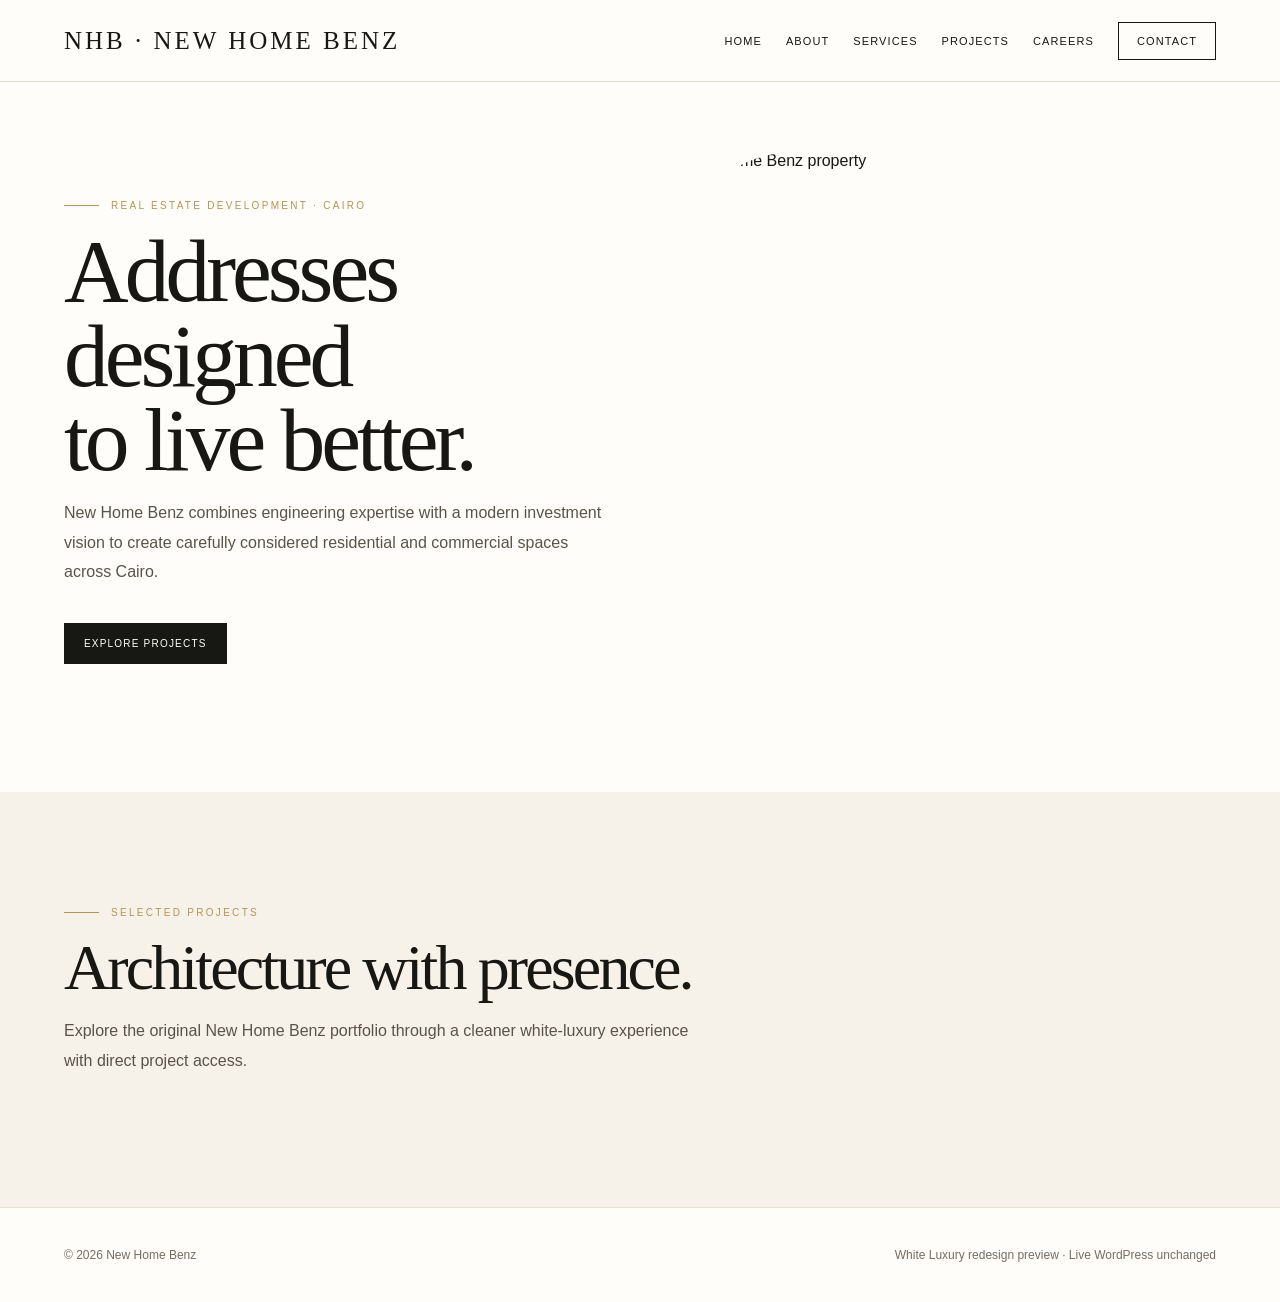
==== commit 9b464597: "Switch NHB home navigation to real static routes" ====
--- a/public/nhb-white/index.html
+++ b/public/nhb-white/index.html
@@ -1 +1 @@
-<!doctype html><html lang="en" dir="ltr"><head><meta charset="utf-8"><meta name="viewport" content="width=device-width,initial-scale=1,viewport-fit=cover"><meta name="theme-color" content="#fffdf9"><meta name="description" content="New Home Benz white luxury redesign preview"><title>New Home Benz — White Luxury Preview</title><link rel="stylesheet" href="style-1.css"><link rel="stylesheet" href="style-11.css"><link rel="stylesheet" href="style-21.css"><style>.fallback{min-height:100vh;background:#fffdf9;color:#171713}.fallback .fnav{height:76px;display:flex;align-items:center;justify-content:space-between;padding:0 clamp(18px,5vw,72px);border-bottom:1px solid #e7dfd1;background:rgba(255,253,249,.96);position:sticky;top:0;z-index:20}.fallback .flogo{font-family:Georgia,serif;font-size:28px;letter-spacing:.12em}.fallback .flinks{display:flex;gap:22px;font:11px Arial;text-transform:uppercase;letter-spacing:.1em}.fallback .flinks a{text-decoration:none}.fallback .fhero{display:grid;grid-template-columns:1fr 1.08fr;gap:54px;align-items:center;padding:72px clamp(18px,5vw,72px) 90px;min-height:760px}.fallback .fkicker{font:10px Arial;letter-spacing:.2em;text-transform:uppercase;color:#b69455;margin-bottom:20px}.fallback h1{font:400 clamp(54px,7vw,108px)/.92 Georgia,serif;letter-spacing:-.05em;margin:0 0 24px}.fallback h1 em{color:#b69455;font-weight:400}.fallback p{max-width:620px;font:16px/1.85 Arial;color:#4c4942}.fallback .factions{display:flex;gap:12px;margin-top:28px}.fallback .fbtn{padding:15px 22px;border:1px solid #171713;text-decoration:none;font:10px Arial;letter-spacing:.12em;text-transform:uppercase}.fallback .fbtn.primary{background:#171713;color:#fff}.fallback .fvisual{min-height:560px;border-radius:160px 0 0 0;overflow:hidden;box-shadow:0 28px 80px rgba(39,33,24,.1);background:#eee}.fallback .fvisual img{width:100%;height:100%;object-fit:cover;min-height:560px}.fallback .fnote{padding:18px clamp(18px,5vw,72px);font:11px Arial;color:#7e786e;border-top:1px solid #e7dfd1}@media(max-width:820px){.fallback .flinks{display:none}.fallback .fhero{grid-template-columns:1fr;padding-top:44px;min-height:auto}.fallback .fvisual,.fallback .fvisual img{min-height:420px}.fallback h1{font-size:54px}}</style></head><body><div id="fallback" class="fallback"><div class="fnav"><div class="flogo">NHB · NEW HOME BENZ</div><div class="flinks"><a href="?page=home">Home</a><a href="?page=about">About</a><a href="?page=services">Services</a><a href="?page=projects">Projects</a><a href="?page=careers">Careers</a><a href="?page=contact">Contact</a></div></div><section class="fhero"><div><div class="fkicker">Real estate development · Cairo</div><h1>Addresses designed<br>to live <em>better</em>.</h1><p>New Home Benz combines engineering expertise with a modern investment vision to create carefully considered residential and commercial spaces across Cairo.</p><div class="factions"><a class="fbtn primary" href="?page=projects">Explore projects</a><a class="fbtn" href="?page=about">Discover NHB</a></div></div><div class="fvisual"><img src="https://newhomebenz.com/wp-content/uploads/2026/01/PHOTO-2025-12-29-14-27-594-1024x682.webp" alt="New Home Benz property"></div></section><div class="fnote">White Luxury redesign preview · WordPress live site has not been changed.</div></div><script src="plan-b44-130.js"></script><script src="plan-b44-145-a.js"></script><script src="plan-b44-145-b.js"></script><script src="plan-b44-150.js"></script><script src="plan-b44-175.js"></script><script src="plan-b7223-175.js"></script><script src="plan-b7223-222.js"></script><script src="plan-b7223-225.js"></script><script src="scene-data.js"></script><script src="media-bedroom.js"></script><script src="viewer.js"></script><script src="app-a.js"></script><script src="app-b.js"></script><script src="app-c.js"></script></body></html>+<!doctype html><html lang="en" dir="ltr"><head><meta charset="utf-8"><meta name="viewport" content="width=device-width,initial-scale=1,viewport-fit=cover"><meta name="theme-color" content="#fffdf9"><meta name="description" content="New Home Benz white luxury redesign preview"><title>New Home Benz — White Luxury Preview</title><link rel="stylesheet" href="page.css"><link rel="stylesheet" href="style-1.css"><link rel="stylesheet" href="style-11.css"><link rel="stylesheet" href="style-21.css"></head><body><header class="nav"><a class="logo" href="/nhb-white/">NHB · NEW HOME BENZ</a><nav class="links"><a href="/nhb-white/">Home</a><a href="/nhb-white/about/">About</a><a href="/nhb-white/services/">Services</a><a href="/nhb-white/projects/">Projects</a><a href="/nhb-white/careers/">Careers</a><a class="cta" href="/nhb-white/contact/">Contact</a></nav></header><main><section class="hero"><div><div class="kicker">Real estate development · Cairo</div><h1>Addresses designed<br>to live better.</h1><p>New Home Benz combines engineering expertise with a modern investment vision to create carefully considered residential and commercial spaces across Cairo.</p><a class="button" href="/nhb-white/projects/">Explore projects</a></div><img src="https://newhomebenz.com/wp-content/uploads/2026/01/PHOTO-2025-12-29-14-27-594-1024x682.webp" alt="New Home Benz property"></section><section class="section soft"><div class="kicker">Selected projects</div><h2>Architecture with presence.</h2><p>Explore the original New Home Benz portfolio through a cleaner white-luxury experience with direct project access.</p></section></main><footer class="footer"><span>© 2026 New Home Benz</span><span>White Luxury redesign preview · Live WordPress unchanged</span></footer></body></html>
--- a/public/nhb-white/page.css
+++ b/public/nhb-white/page.css
@@ -0,0 +1 @@
+*{box-sizing:border-box}html{scroll-behavior:smooth}body{margin:0;background:#fffdf9;color:#171713;font-family:Arial,Helvetica,sans-serif}a{color:inherit}.nav{height:82px;display:flex;align-items:center;justify-content:space-between;padding:0 clamp(20px,5vw,76px);border-bottom:1px solid #e8e0d2;background:rgba(255,253,249,.96);position:sticky;top:0;z-index:30}.logo{font:500 25px Georgia,serif;letter-spacing:.12em;text-decoration:none}.links{display:flex;gap:24px;align-items:center}.links a{text-decoration:none;font-size:11px;text-transform:uppercase;letter-spacing:.1em}.cta{padding:12px 18px;border:1px solid #171713}.hero{display:grid;grid-template-columns:1fr 1fr;gap:54px;align-items:center;padding:70px clamp(20px,5vw,76px) 80px;min-height:70vh}.kicker{font-size:10px;letter-spacing:.2em;text-transform:uppercase;color:#b08c4e;margin-bottom:18px}.hero h1,.section h2{font-family:Georgia,serif;font-weight:400;letter-spacing:-.045em;margin:0}.hero h1{font-size:clamp(52px,7vw,100px);line-height:.94}.hero p,.section p{color:#59544b;line-height:1.85;max-width:650px}.hero img{width:100%;height:560px;object-fit:cover;border-radius:130px 0 0 0}.section{padding:80px clamp(20px,5vw,76px)}.soft{background:#f6f2ea}.section h2{font-size:clamp(40px,5vw,72px);line-height:1}.grid{display:grid;grid-template-columns:repeat(3,1fr);gap:20px;margin-top:36px}.card{background:white;border:1px solid #e8e0d2;padding:28px;min-height:190px}.card h3{font-family:Georgia,serif;font-size:28px;margin:8px 0 12px}.project-grid{display:grid;grid-template-columns:repeat(2,1fr);gap:22px;margin-top:34px}.project{display:block;text-decoration:none;background:#fff;border:1px solid #e8e0d2}.project img{width:100%;height:360px;object-fit:cover}.project div{padding:24px}.project h3{font:400 32px Georgia,serif;margin:4px 0}.footer{padding:40px clamp(20px,5vw,76px);border-top:1px solid #e8e0d2;display:flex;justify-content:space-between;gap:24px;color:#746e64;font-size:12px}.button{display:inline-block;text-decoration:none;padding:15px 20px;background:#171713;color:white;margin-top:20px;text-transform:uppercase;font-size:10px;letter-spacing:.12em}.meta{display:grid;grid-template-columns:repeat(4,1fr);gap:12px;margin-top:26px}.meta div{border-top:1px solid #d7cbb9;padding-top:12px}.meta b{display:block;font:400 24px Georgia,serif}.meta span{font-size:11px;color:#777166}.planbox{margin-top:30px;border:1px solid #e8e0d2;background:#fff;padding:24px}.planbox img{width:100%;max-height:680px;object-fit:contain;background:#f4f0e9}.mobile-menu{display:none}@media(max-width:850px){.links{display:none}.hero{grid-template-columns:1fr;padding-top:46px}.hero img{height:420px;border-radius:80px 0 0 0}.grid,.project-grid,.meta{grid-template-columns:1fr}.project img{height:280px}.footer{flex-direction:column}.hero h1{font-size:54px}}
